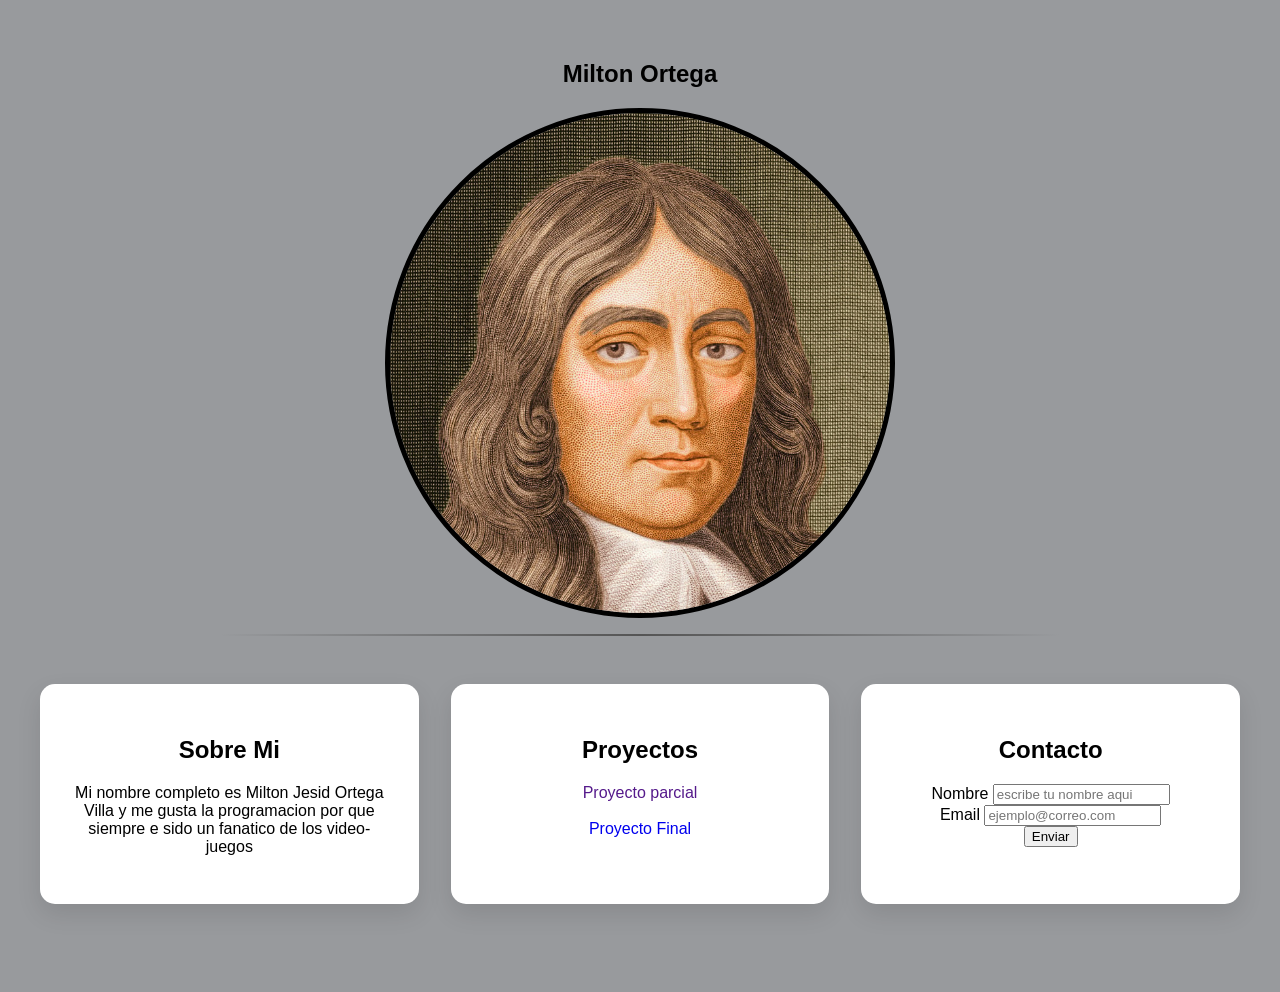
==== riwi/index.html @ 5fa9ccd3 "Add files via upload" ====
<!DOCTYPE html>
<html lang="es">
<head>
    <meta charset="UTF-8">
    <meta name="viewport" content="width=device-width, initial-scale=1.0">   <!-- ajusta automaticamente la pantalla-->    
    <meta name="author" content="Milton Ortega">
    <meta name="description" content="Pagina donde hablo sobre mi..">
    <link rel="stylesheet" href="styles.css"> <!--Vincula el HTML al CSS-->
    <title>Portafolio</title>
</head>
<body>
    <section>
        <h1 class="nombre1">Milton Ortega</h1>  <!---Class para luego llamrlo y editarlo en css-->
        <img class="milton"  src="imagenes/55da3dc31084cb6308df607b686613fdf23dd459.jpeg" alt="imagen del propietario de la pagina">
        <hr class="separador"> <!--para separar la seccion-->
      </section>

<div class="fila">  <!--creamos una divicion para luego editar todos los datos dentro de ella-->
    <section class="sobre">
        <h2> Sobre Mi</h2>
        <p> Mi nombre completo es Milton Jesid Ortega Villa y me gusta la programacion por que siempre e sido un fanatico de los video-juegos</p>
    
    </section>
    
    <section class="sobre">
        <h2> Proyectos </h2>

    
        <nav class="menu">  <!--Nav para hacer un mini menu-->
            <ul> <!--Establecemos que sera una lista no ordenada-->
                <li> <a  id="link1" href=""> Proyecto parcial</a> </li> <!--Item de la lista y a para poner un hipervinvulo--> 

                </br>

                <li> <a  id="link2" href="mascotas.html" > Proyecto Final </a> </li>    
            </ul>
        </nav>
    
    </section> 
    
    <section class="sobre"> <!--Aqui en esta seccion esta un formulario-->
        <h2>Contacto</h2>
        <label for="nombre">Nombre</label>  <!--se crea un espacio estilo formulario-->
        <input type = "text" id="nombre_usuario" name="nombre" placeholder="escribe tu nombre aqui" required> <!--Permite al usuario escribir(su nombre) y establee que este es de tipo string-->
        </br> <!--Separador-->
        <label for="email">Email</label>
        <input type="email" id="email" name="email" placeholder="ejemplo@correo.com" required> <!--permite al usuario escribir su email y establece cuales pautas debe seguir -->
        </br>
        <button type="submit">Enviar</button> <!--Se crea un boton del tipo enviar-->
    </section>  

</html>
---- riwi/styles.css ----
.nombre1{
    text-align: center;
}

a{
    text-decoration: none;
    
}

ul{
    list-style-type: none; /* Quita los puntos */
    margin: 0;             /* Elimina margen */
    padding: 0; 
}

.milton{
    
    width: 500px;
    height: 500px;
    border-radius: 50%;
    align-items: center;
    object-fit: cover;
    display: block;
    margin: auto;
    border-radius: 50%;
    border-color: rgb(0, 0, 0);
    border: 5px solid;
    
}

body {
    font-family: 'Segoe UI', Tahoma, Geneva, Verdana, sans-serif;
    background-color: #989a9d;
    padding:2rem;
    
}

.sobre{
    background-color: white;
    width: 350px;
    padding: 2rem;
    border-radius: 15px;
    box-shadow: 0 10px 25px rgba(0,0,0,0.1);
    text-align: center;
    

}



.fila{
    display: flex;
    gap: 2rem;
    justify-content: center;
    margin: 3rem auto;
    
    
}


.separador {
    border: none;
    height: 2px;
    width: 70%;
    margin: 1rem auto;
    background: linear-gradient(to right, transparent, #555, transparent);
}






.fotop{
    width: 500px;
    height: 500px;
    border-radius: 50%;
    align-items: center;
    object-fit: cover;
    display: block;
    margin: auto;
    border-radius: 50%;
    border-color: rgb(0, 0, 0);
    border: 5px solid;
    float: left;
    margin-right: 1rem;
    
}









header h1 {
    text-align: center;
    
}





.separador {
    border: none;
    height: 2px;
    width: 70%;
    margin: 1rem auto;
    background: linear-gradient(to right, transparent, #555, transparent);
}

.s_mascotas {
    display: flex;
    align-items: center;
    gap: 2rem;
    background-color: white;
    border-radius: 15px;
    padding: 2rem;
    margin: 3rem auto;
    max-width: 800px;
    box-shadow: 0 10px 25px rgba(8, 7, 7, 0.1);
}

.s_mascotas img {
    width: 200px;
    height: 200px;
    border-radius: 50%;
    object-fit: cover;
    border: 5px solid #333;
    flex-shrink: 0;
}

.s_mascotas h2 {
    margin: 0 0 0.5rem 0;
}



#loro button{
    width: 200px;
    height: 200px;
    border-radius: 20%;
    object-fit: cover;
    border: 5px solid #3c3a3a;
    flex-shrink: 0;
    background-color: rgba(192, 196, 206, 0.777);
    text-decoration: none;
    cursor: pointer;
    color: rgb(100, 10, 10);
    
}
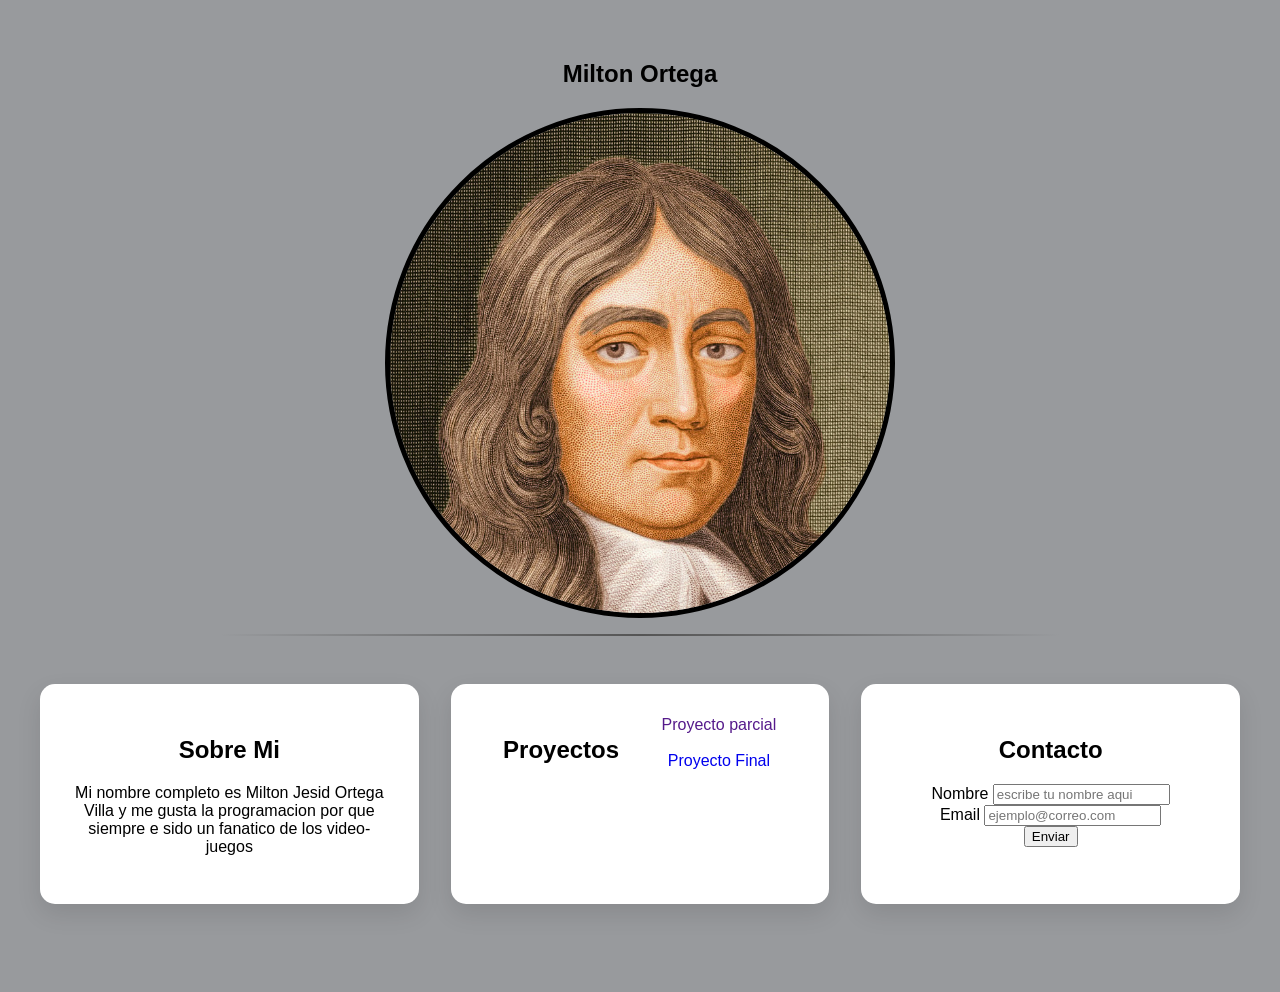
==== commit f2d08403: "Add files via upload" ====
--- a/riwi/index.html
+++ b/riwi/index.html
@@ -22,7 +22,7 @@
     
     </section>
     
-    <section class="sobre">
+    <section class="sobre" id="proyecto">
         <h2> Proyectos </h2>
 
     
--- a/riwi/styles.css
+++ b/riwi/styles.css
@@ -46,6 +46,11 @@
 
 }
 
+#proyecto{
+    display: grid;
+    grid-template-columns: 0.5fr 0.5fr ;
+    gap: 1px;
+}
 
 
 .fila{
@@ -93,7 +98,10 @@
 
 
 
-
+header{
+    display: flex;
+    align-items: center ;
+}
 
 header h1 {
     text-align: center;
@@ -113,8 +121,11 @@
 }
 
 .s_mascotas {
-    display: flex;
-    align-items: center;
+    display: grid;
+    grid-template-columns: 40% 40% 20% 40% 80%;
+    grid-template-rows: 80% 10% 80% 80% 80%;
+    
+    
     gap: 2rem;
     background-color: white;
     border-radius: 15px;
@@ -131,11 +142,22 @@
     object-fit: cover;
     border: 5px solid #333;
     flex-shrink: 0;
+    
+    
 }
 
+
 .s_mascotas h2 {
-    margin: 0 0 0.5rem 0;
-}
+    
+    display: grid;
+    grid-template-columns: 20vh 10vh 20vh 20vh 40vh;
+    grid-template-rows: 1vh   1vh 1vh 2vh 1vh;
+    grid-template-columns: 3;
+    grid-row-start: 70;
+    grid-row-end: 22 ;
+    
+    
+}   
 
 
 
